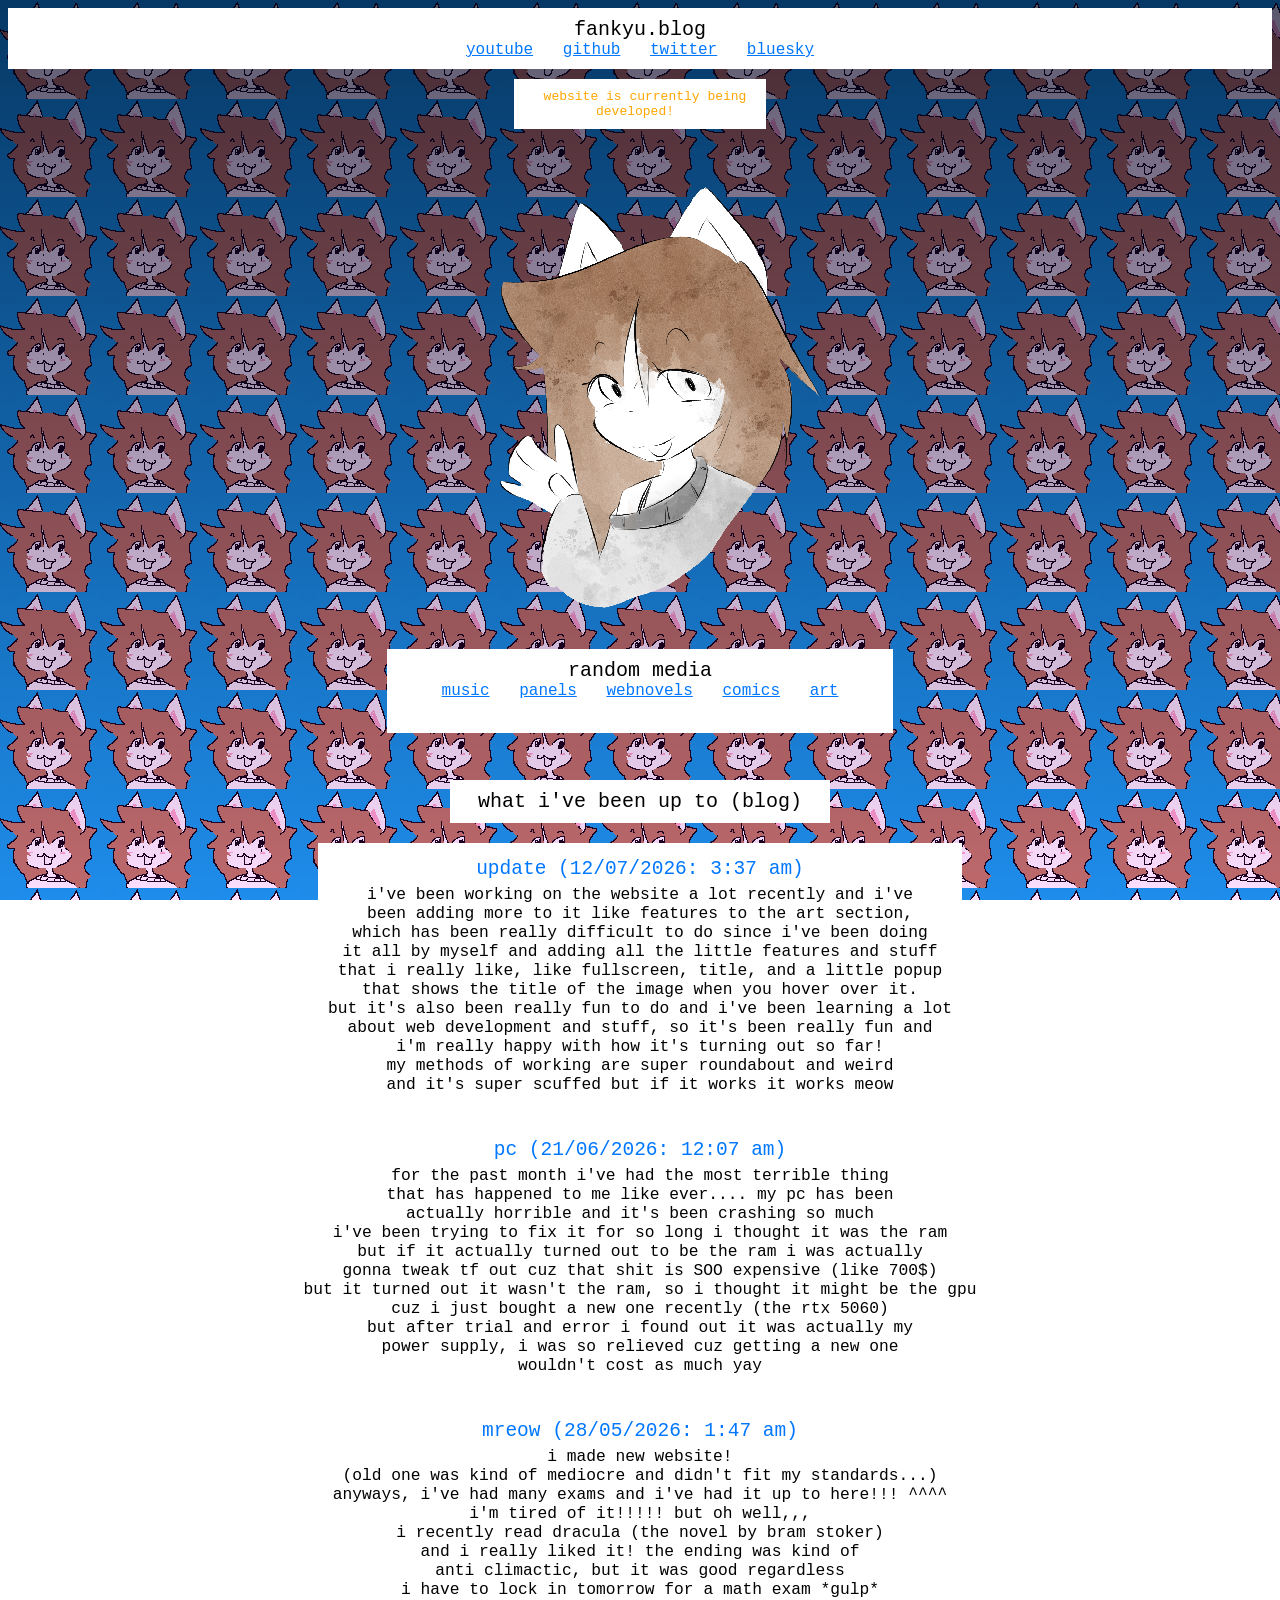
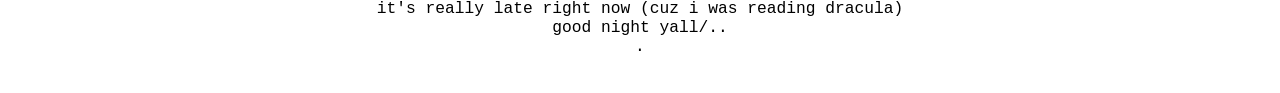
==== index.html @ 1c41a268 "add sneak" ====
<!DOCTYPE html>
<html>
    <head>
        <link rel="stylesheet" href="main.css">
        <meta name="viewport" content="width=device-width, initial-scale=1.0">
    </head>
    <header class="box">
        fankyu.blog
        <div class="links">
            <a href="https://www.youtube.com/@fankuw">youtube</a>
            <a href="https://github.com/fankyuw">github</a>
            <a href="https://x.com/fankyuw">twitter</a>
            <a href="https://bsky.app/profile/fankyu.blog">bluesky</a>
        </div>
    </header>
    <body>
        <div class="gradient">

        </div>
        <div style="color: rgb(255, 166, 0); font-size: 13px; margin-left: 40%;margin-right: 40%;" class="box2">
    
            <a href="https://alvy.moe/" style="color: rgb(255, 166, 0); text-decoration: none;"> website is currently being developed!</a>
        </div>
            <img class="center" src="assets/Illustration50.png" alt="">

        <div class="box2">
            random media
            <div class="links">
                <a href="music/">music</a>
                <a href="panels/">panels</a>
                <a href="webnovels/">webnovels</a>
                <a href="comics/">comics</a>
                <a href="art/">art</a>
            </div>
            <br>
        </div>
        <br>
        <div class="box2" style="margin-left: 35%;margin-right: 35%;">
            what i've been up to (blog)
        </div>
        <div class="imagecontainer">
            <div class="blog">
                <div class="headblog">
                    update (12/07/2026: 3:37 am)
                </div>
                i've been working on the website a lot recently and i've
                <br>been adding more to it like features to the art section,
                <br>which has been really difficult to do since i've been doing
                <br>it all by myself and adding all the little features and stuff
                <br>that i really like, like fullscreen, title, and a little popup
                <br>that shows the title of the image when you hover over it.
                <br>but it's also been really fun to do and i've been learning a lot
                <br>about web development and stuff, so it's been really fun and
                <br>i'm really happy with how it's turning out so far!
                <br>my methods of working are super roundabout and weird
                <br>and it's super scuffed but if it works it works meow
            </div>
            <div class="blog">
                <div class="headblog">
                    pc (21/06/2026: 12:07 am)
                </div>
                for the past month i've  had the most terrible thing
                <br>that has happened to me like ever.... my pc has been
                <br>actually horrible and it's been crashing so much
                <br>i've been trying to fix it for so long i thought it was the ram
                <br>but if it actually turned out to be the ram i was actually
                <br>gonna tweak tf out cuz that shit is SOO expensive (like 700$)
                <br>but it turned out it wasn't the ram, so i thought it might be the gpu
                <br>cuz i just bought a new one recently (the rtx 5060)
                <br>but after trial and error i found out it was actually my
                <br>power supply, i was so relieved cuz getting a new one
                <br>wouldn't cost as much yay
            </div>
            <div class="blog">
                <div class="headblog">
                    mreow (28/05/2026: 1:47 am)
                </div>
                i made new website!
                <br>(old one was kind of mediocre and didn't fit my standards...)
                <br>anyways, i've had many exams and i've had it up to here!!! ^^^^
                <br>i'm tired of it!!!!! but oh well,,, 
                <br>i recently read dracula (the novel by bram stoker)
                <br>and i really liked it! the ending was kind of
                <br>anti climactic, but it was good regardless
                <br>i have to lock in tomorrow for a math exam *gulp*
                <br>it's really late right now (cuz i was reading dracula)
                <br>good night yall/..
                <br> .
            </div>
        </div>
    </body>
</html>
---- main.css ----
body {
    background-image: url("assets/baaaaka.png");
    image-rendering: pixelated;
    background-size: 100px;
    animation: scroll 3s linear infinite;
    font-size: x-large;
    background-attachment: fixed;
}

header{

    align-items: center;
    justify-content: center;
    text-align: center;
}

a{
    color: rgb(0, 119, 255);
    margin: 10px;
}

@keyframes scroll{
    0%{
        background-position: 0 0;
    }
    100%{
        background-position: -100px -200px;
    }
}

.gradient{
    background-image: linear-gradient(to bottom,rgba(9, 4, 36, 0.671),rgba(234, 0, 255, 0.13));
    position:fixed;
    top: 0%;
    right: 0%;
    left: 0%;
    bottom: 0%;
    margin: 0;
    padding: 10px;
    z-index: -10;
}

.links{
    display:block;
    font-size: 16px;
    
}

.box{
    background-color: white;
    padding: 10px;
    font-family:monospace;
}

.box2{
    background-color: white;
    padding: 10px;
    font-family:monospace;
    display: block;
    margin: 10px;
    margin-left: 30%;
    margin-right: 30%;
    align-items: center;
    justify-content: center;
    text-align: center;
}

.center{
    display: block;
    align-items: center;
    justify-content: center;
    width: 500px;
    margin: auto;
}

.imagecontainer{
    margin: auto;
    flex-wrap: wrap;
    display: flex;
    align-items: center;
    justify-content: center;
    grid-auto-flow: column ;
}

.img{
    height: 600px;
}

.popin{
    display: none;
    background-color: white;
    font-family:monospace;
    width: 100%;
    height: 10%;
    top: -101%;
    position: relative;
}

.bottomPopin{
    width: 100%;
    height: 15%;
    position: relative;
    background-color: rgb(0, 119, 255);
    top: 50%
}

.openbox{
    background-color: white;
    padding: 10px;
    font-family:monospace;
    display: block;
    margin: 10px;
    align-items: center;
    justify-content: center;
    text-align: center;
    width: 200px;
}


.blog{
    background-color: white;
    padding: 10px;
    font-size: smaller;
    font-family:monospace;
    display: block;
    margin: 10px;
    align-items: center;
    justify-content: center;
    text-align: center;
}

.headblog{
    color: rgb(0, 119, 255);
    padding: 5px;
    font-size: larger;

}

.cButton{
    color: rgb(0, 119, 255);
    height: 36px;
    left: 92%;
    top: -40%;
    position: relative;
    
}
.cButton:hover{
    cursor: pointer;
}

.modal{
    display: none;
    position: fixed;
    z-index: 1;
    left: 0;
    top: 0;
    width: 100%;
    height: 100%;
    overflow: auto;
    background-color: rgb(0,0,0);
    background-color: rgba(0,0,0,0.4);
    justify-content: center;
    align-items: center;
}

.modal-image{
    display: block;
    margin: auto;
    width: 40%;
    justify-content: center;
    align-items: center;
}
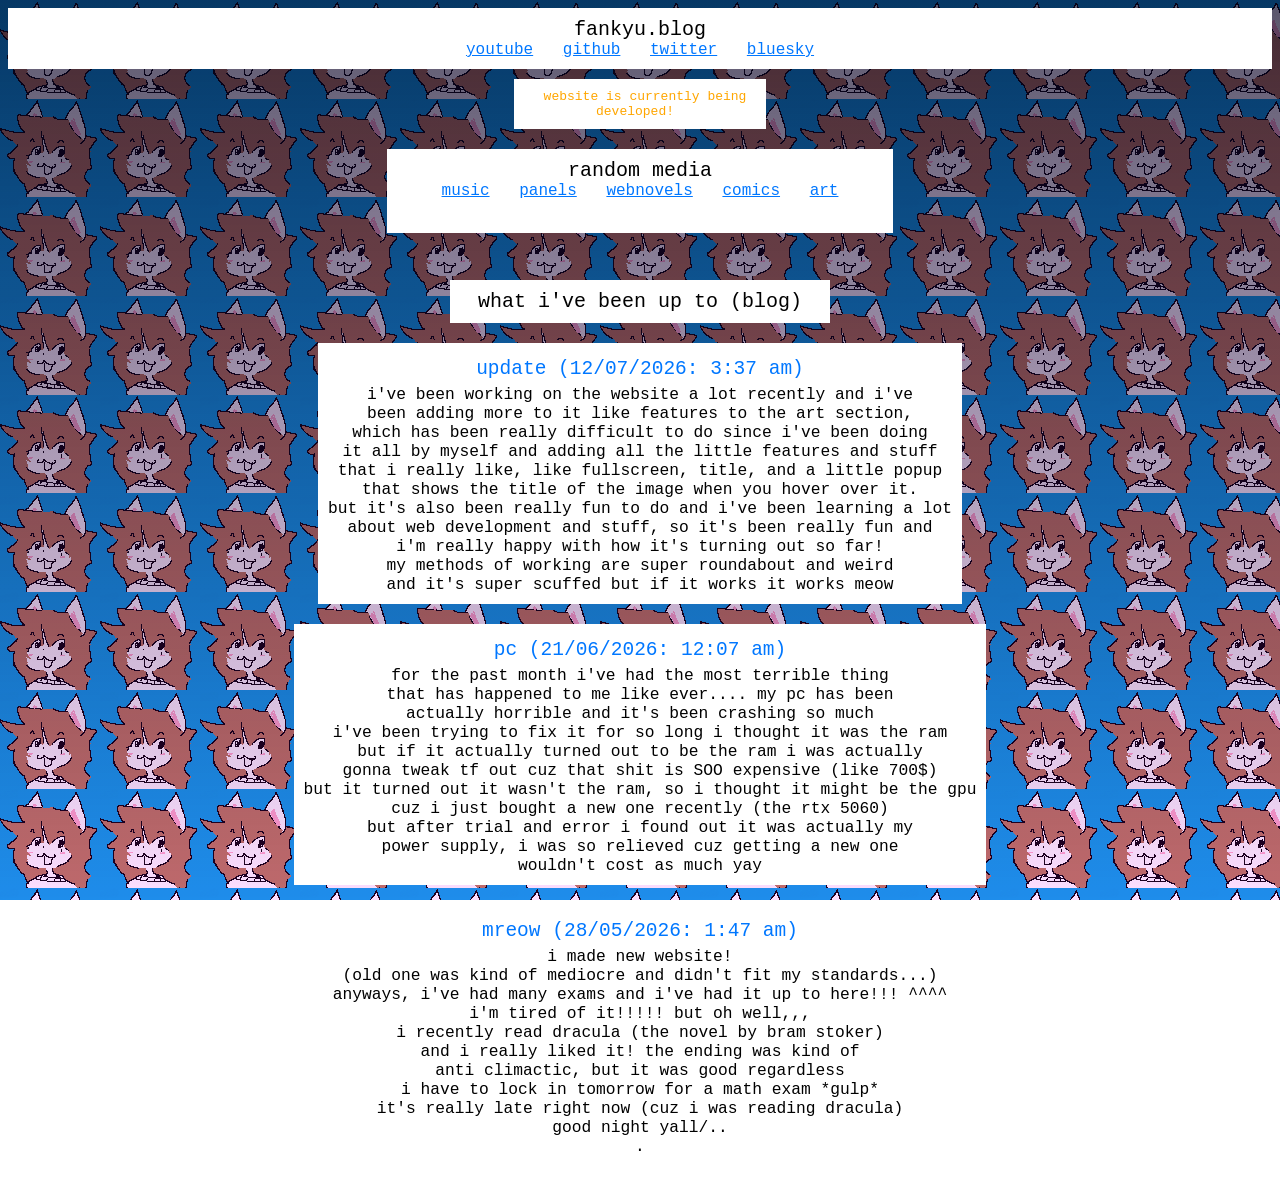
==== commit 1898a51a: "change art in menu" ====
--- a/index.html
+++ b/index.html
@@ -21,7 +21,7 @@
     
             <a href="https://alvy.moe/" style="color: rgb(255, 166, 0); text-decoration: none;"> website is currently being developed!</a>
         </div>
-            <img class="center" src="assets/Illustration50.png" alt="">
+            <img class="center" src="assets/sigma.png" alt="">
 
         <div class="box2">
             random media
--- a/main.css
+++ b/main.css
@@ -69,7 +69,7 @@
     display: block;
     align-items: center;
     justify-content: center;
-    width: 500px;
+    width: 650px;
     margin: auto;
 }
 
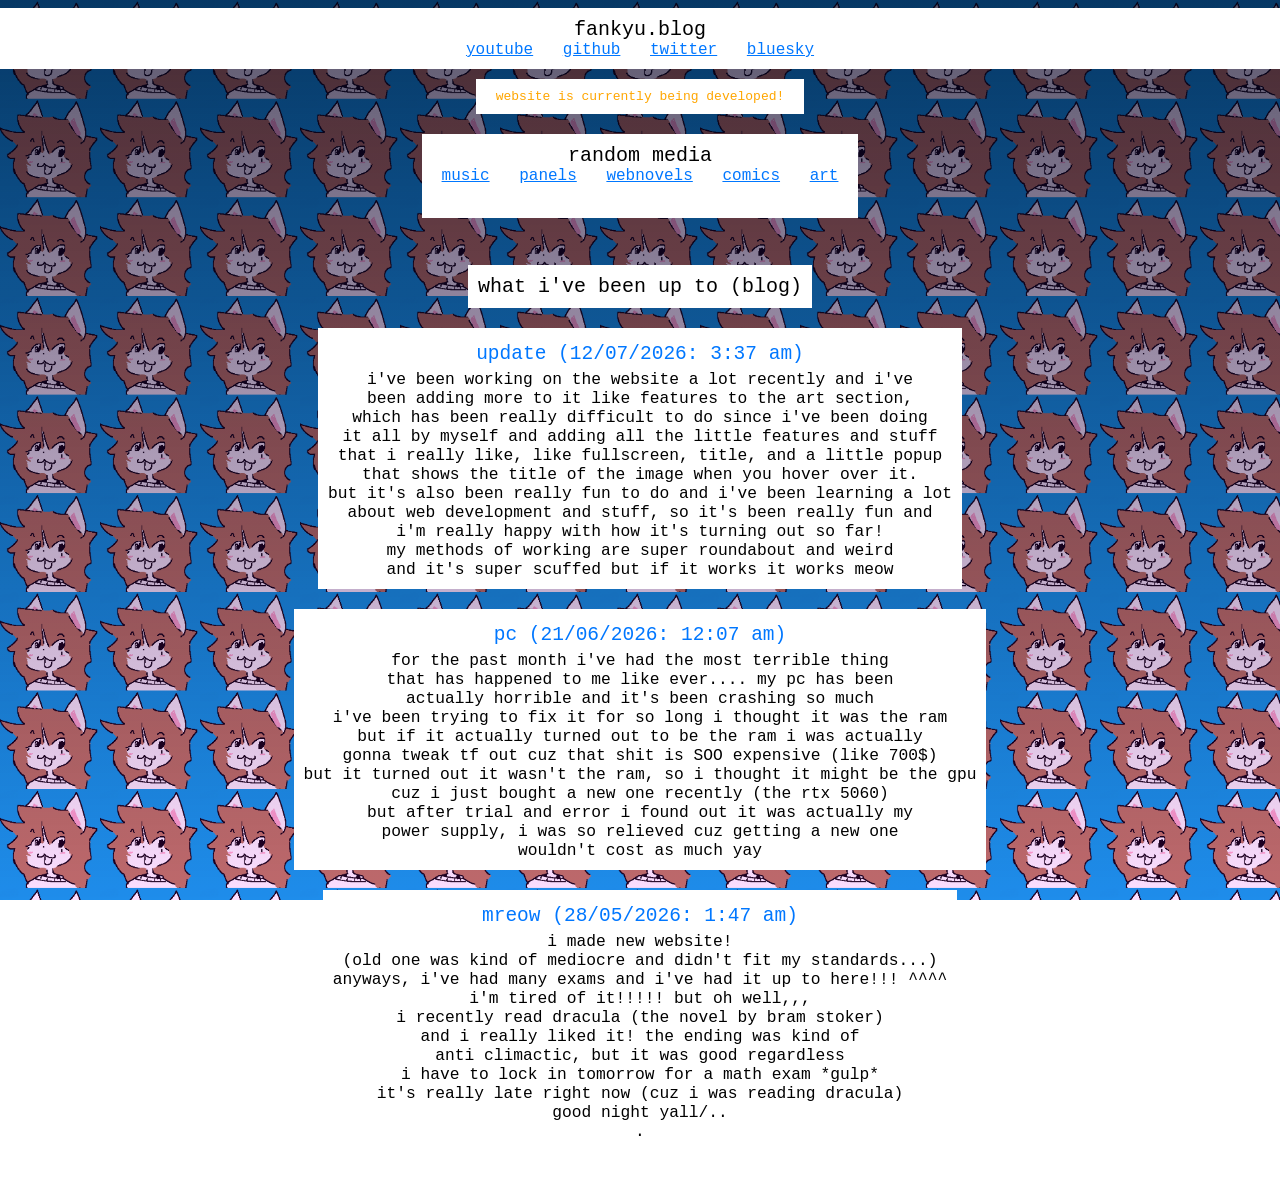
==== commit 5c148d43: "tried to fix mobile support but it only worked a lil FIX LATER" ====
--- a/index.html
+++ b/index.html
@@ -17,7 +17,7 @@
         <div class="gradient">
 
         </div>
-        <div style="color: rgb(255, 166, 0); font-size: 13px; margin-left: 40%;margin-right: 40%;" class="box2">
+        <div style="color: rgb(255, 166, 0); font-size: 13px; max-width: 375px" class="box2">
     
             <a href="https://alvy.moe/" style="color: rgb(255, 166, 0); text-decoration: none;"> website is currently being developed!</a>
         </div>
@@ -35,7 +35,7 @@
             <br>
         </div>
         <br>
-        <div class="box2" style="margin-left: 35%;margin-right: 35%;">
+        <div class="box2">
             what i've been up to (blog)
         </div>
         <div class="imagecontainer">
--- a/main.css
+++ b/main.css
@@ -1,14 +1,18 @@
 body {
     background-image: url("assets/baaaaka.png");
-    image-rendering: pixelated;
+    /* image-rendering: pixelated; */
     background-size: 100px;
     animation: scroll 3s linear infinite;
     font-size: x-large;
     background-attachment: fixed;
+    justify-content: center;
+    align-items: center;
+    display: grid;
+    place-items: center;
 }
 
 header{
-
+    width: 100%;
     align-items: center;
     justify-content: center;
     text-align: center;
@@ -29,6 +33,7 @@
 }
 
 .gradient{
+    image-rendering:auto;
     background-image: linear-gradient(to bottom,rgba(9, 4, 36, 0.671),rgba(234, 0, 255, 0.13));
     position:fixed;
     top: 0%;
@@ -58,8 +63,6 @@
     font-family:monospace;
     display: block;
     margin: 10px;
-    margin-left: 30%;
-    margin-right: 30%;
     align-items: center;
     justify-content: center;
     text-align: center;
@@ -70,6 +73,7 @@
     align-items: center;
     justify-content: center;
     width: 650px;
+    max-width: 80%;
     margin: auto;
 }
 
@@ -138,7 +142,8 @@
 
 .cButton{
     color: rgb(0, 119, 255);
-    height: 36px;
+    image-rendering: pixel;
+    height: 65%;
     left: 92%;
     top: -40%;
     position: relative;
@@ -166,7 +171,13 @@
 .modal-image{
     display: block;
     margin: auto;
-    width: 40%;
+    max-width: 80%;
     justify-content: center;
     align-items: center;
+}
+
+.modal-content{
+    justify-content: center;
+    align-items: center;
+    position: relative;
 }
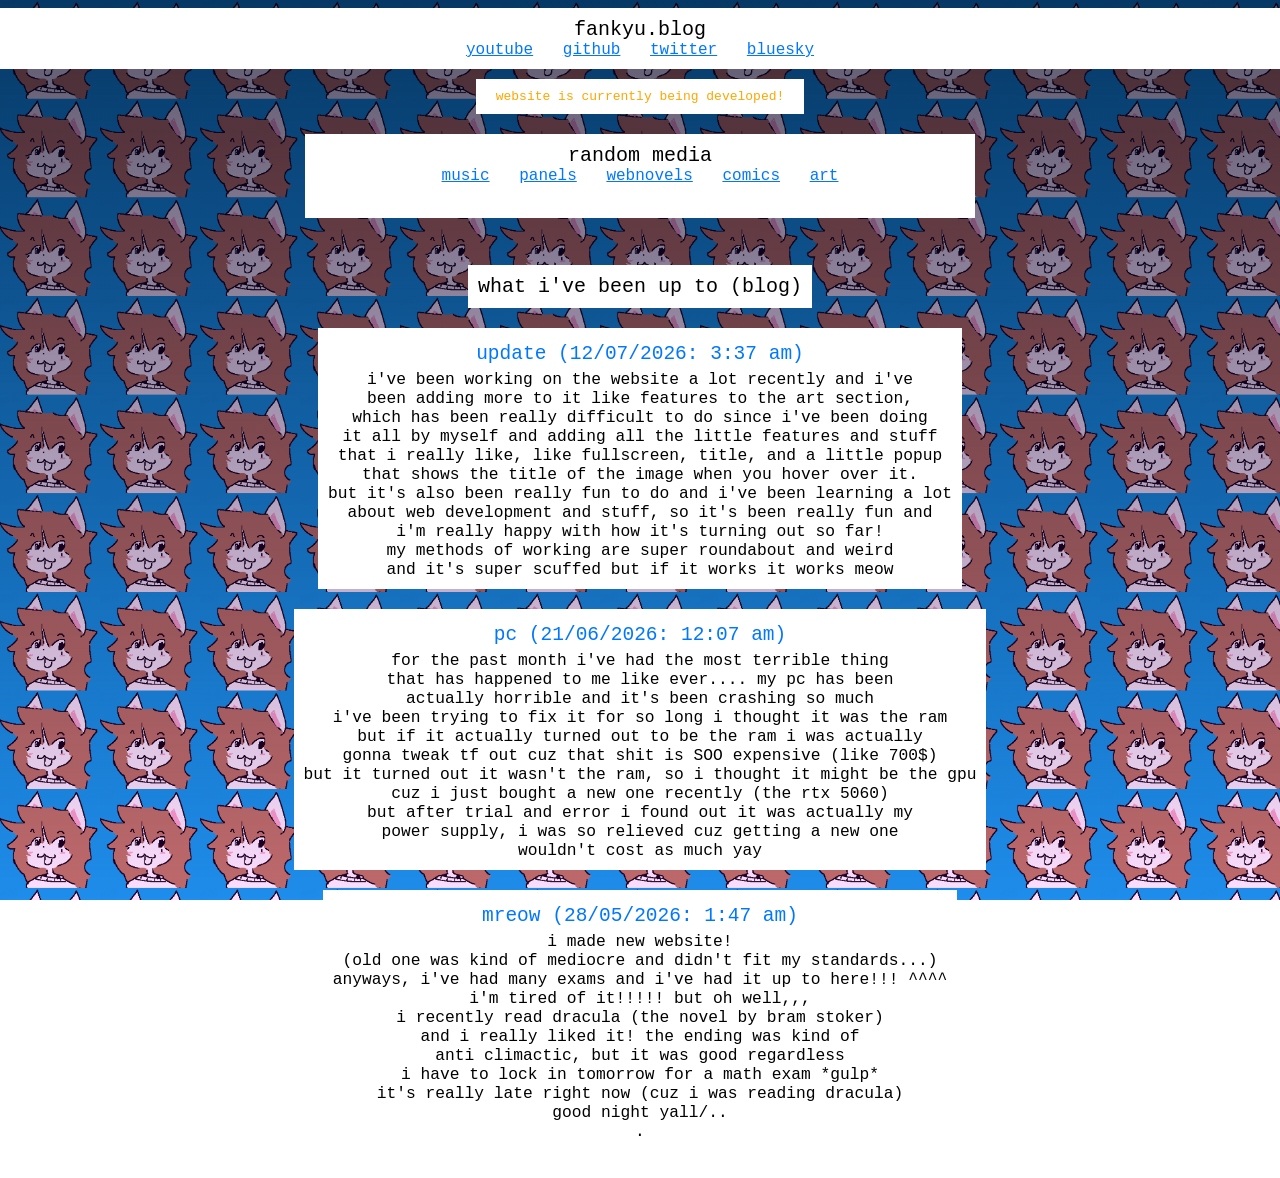
==== commit 111b992d: "tried to fix again" ====
--- a/index.html
+++ b/index.html
@@ -23,7 +23,7 @@
         </div>
             <img class="center" src="assets/sigma.png" alt="">
 
-        <div class="box2">
+        <div class="box2" style="max-width: 650px; width: 80%;">
             random media
             <div class="links">
                 <a href="music/">music</a>
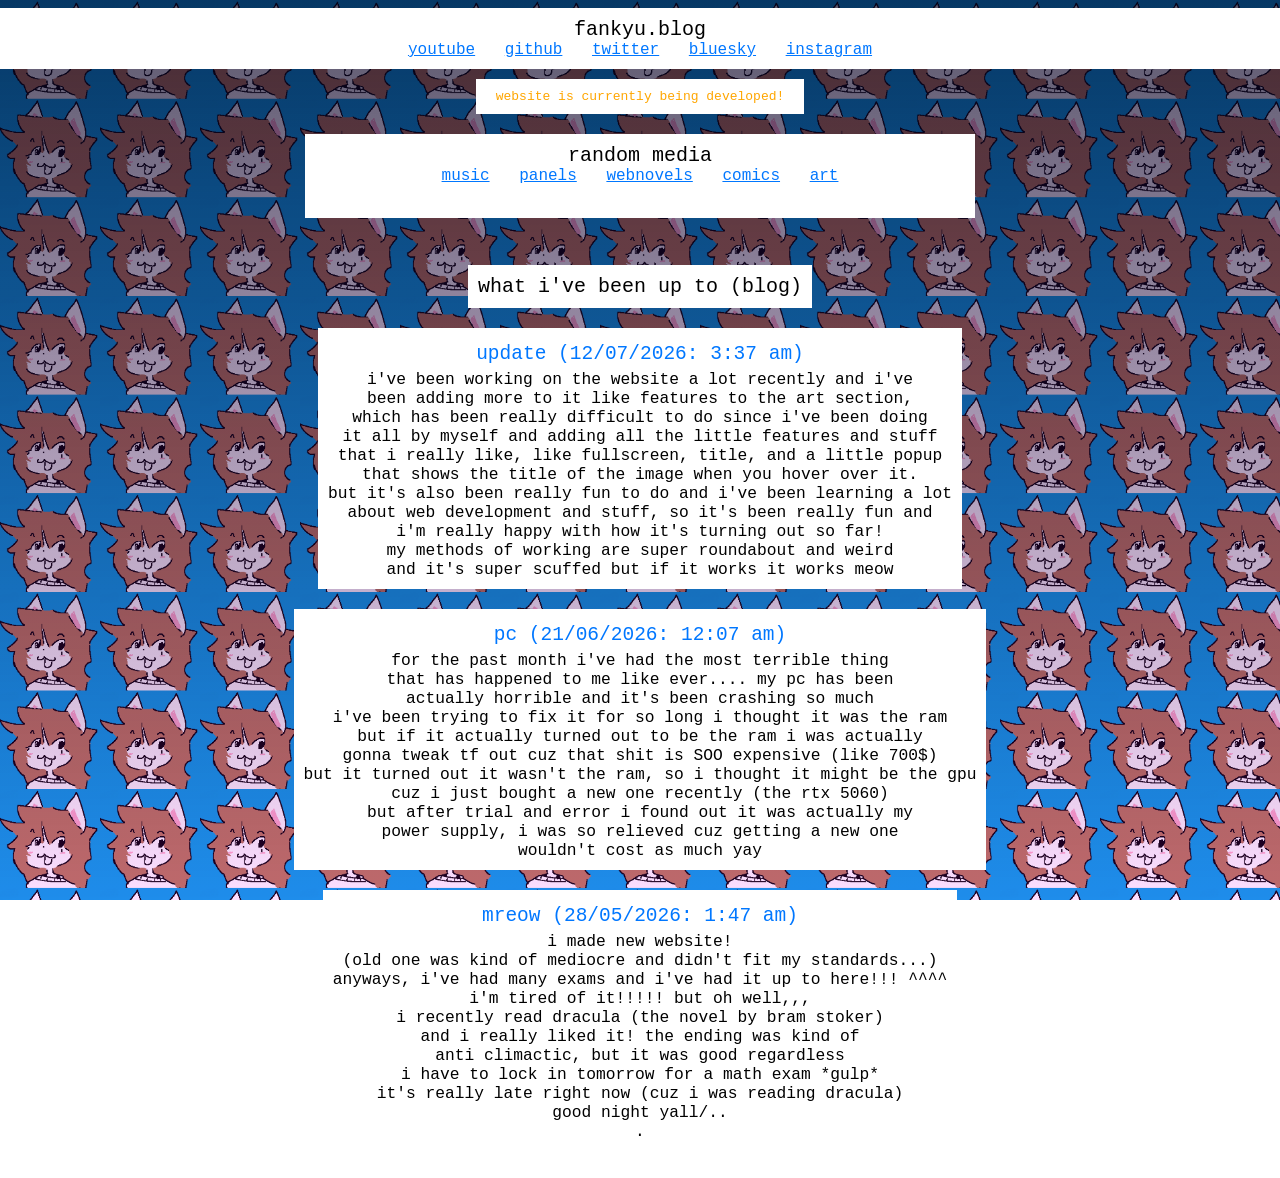
==== commit 6a7620b5: "added instagram" ====
--- a/index.html
+++ b/index.html
@@ -11,6 +11,7 @@
             <a href="https://github.com/fankyuw">github</a>
             <a href="https://x.com/fankyuw">twitter</a>
             <a href="https://bsky.app/profile/fankyu.blog">bluesky</a>
+            <a href="https://www.instagram.com/fankyuspace/">instagram</a>
         </div>
     </header>
     <body>
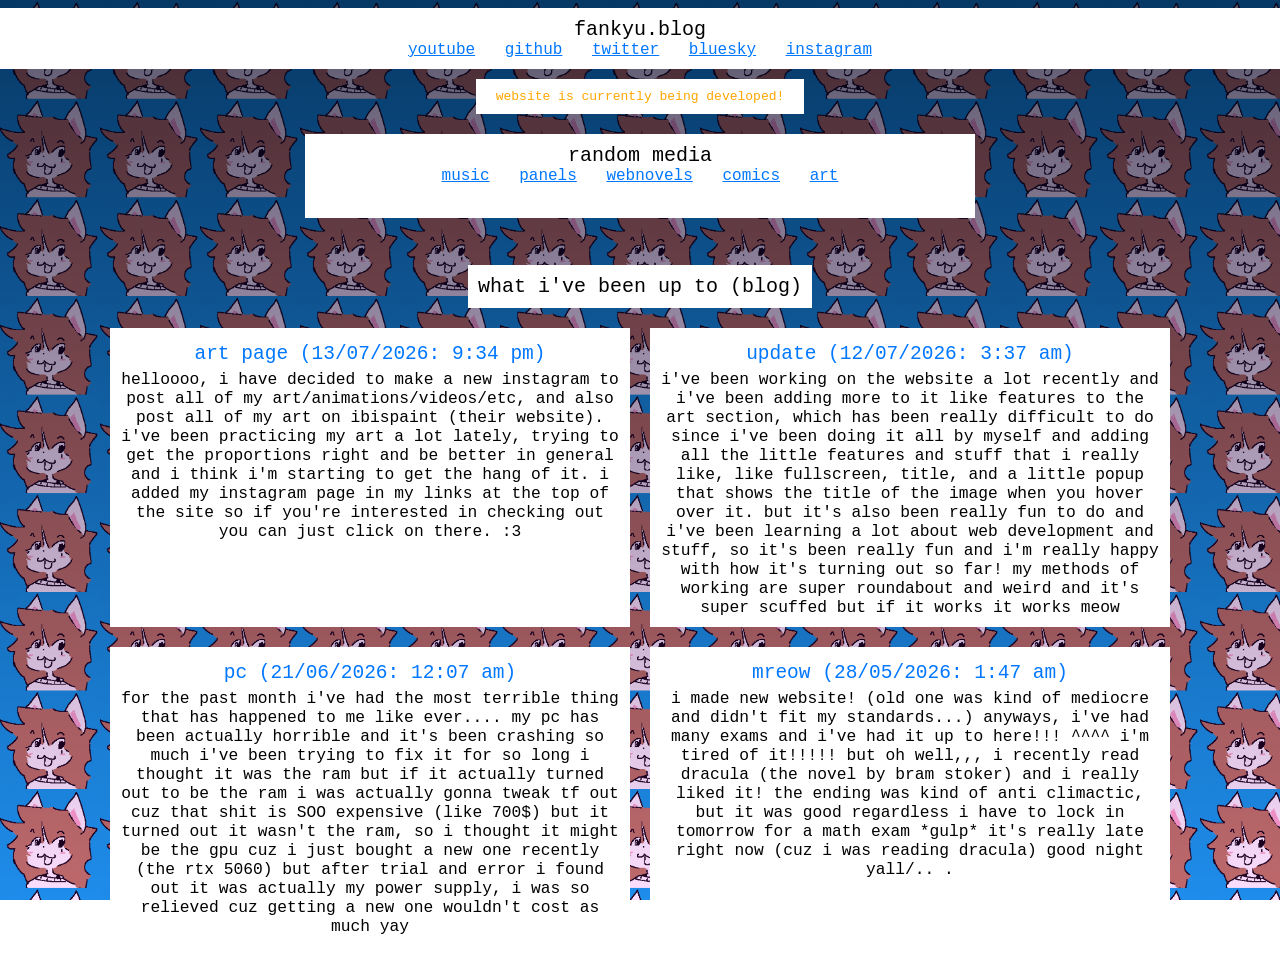
==== commit c0941362: "added blog post and edited css to make blogs look better" ====
--- a/index.html
+++ b/index.html
@@ -42,51 +42,61 @@
         <div class="imagecontainer">
             <div class="blog">
                 <div class="headblog">
+                    art page (13/07/2026: 9:34 pm)
+                </div>
+                helloooo, i have decided to make a new instagram to post all of my art/animations/videos/etc,
+                and also post all of my art on ibispaint (their website). i've been practicing my art
+                a lot lately, trying to get the proportions right and be better in general and i think
+                i'm starting to get the hang of it. i added my instagram page in my links at the top of the site
+                so if you're interested in checking out you can just click on there. :3
+            </div>
+            <div class="blog">
+                <div class="headblog">
                     update (12/07/2026: 3:37 am)
                 </div>
                 i've been working on the website a lot recently and i've
-                <br>been adding more to it like features to the art section,
-                <br>which has been really difficult to do since i've been doing
-                <br>it all by myself and adding all the little features and stuff
-                <br>that i really like, like fullscreen, title, and a little popup
-                <br>that shows the title of the image when you hover over it.
-                <br>but it's also been really fun to do and i've been learning a lot
-                <br>about web development and stuff, so it's been really fun and
-                <br>i'm really happy with how it's turning out so far!
-                <br>my methods of working are super roundabout and weird
-                <br>and it's super scuffed but if it works it works meow
+                been adding more to it like features to the art section,
+                which has been really difficult to do since i've been doing
+                it all by myself and adding all the little features and stuff
+                that i really like, like fullscreen, title, and a little popup
+                that shows the title of the image when you hover over it.
+                but it's also been really fun to do and i've been learning a lot
+                about web development and stuff, so it's been really fun and
+                i'm really happy with how it's turning out so far!
+                my methods of working are super roundabout and weird
+                and it's super scuffed but if it works it works meow
             </div>
             <div class="blog">
                 <div class="headblog">
                     pc (21/06/2026: 12:07 am)
                 </div>
                 for the past month i've  had the most terrible thing
-                <br>that has happened to me like ever.... my pc has been
-                <br>actually horrible and it's been crashing so much
-                <br>i've been trying to fix it for so long i thought it was the ram
-                <br>but if it actually turned out to be the ram i was actually
-                <br>gonna tweak tf out cuz that shit is SOO expensive (like 700$)
-                <br>but it turned out it wasn't the ram, so i thought it might be the gpu
-                <br>cuz i just bought a new one recently (the rtx 5060)
-                <br>but after trial and error i found out it was actually my
-                <br>power supply, i was so relieved cuz getting a new one
-                <br>wouldn't cost as much yay
+                that has happened to me like ever.... my pc has been
+                actually horrible and it's been crashing so much
+                i've been trying to fix it for so long i thought it was the ram
+                but if it actually turned out to be the ram i was actually
+                gonna tweak tf out cuz that shit is SOO expensive (like 700$)
+                but it turned out it wasn't the ram, so i thought it might be the gpu
+                cuz i just bought a new one recently (the rtx 5060)
+                but after trial and error i found out it was actually my
+                power supply, i was so relieved cuz getting a new one
+                wouldn't cost as much yay
             </div>
             <div class="blog">
                 <div class="headblog">
                     mreow (28/05/2026: 1:47 am)
                 </div>
                 i made new website!
-                <br>(old one was kind of mediocre and didn't fit my standards...)
-                <br>anyways, i've had many exams and i've had it up to here!!! ^^^^
-                <br>i'm tired of it!!!!! but oh well,,, 
-                <br>i recently read dracula (the novel by bram stoker)
-                <br>and i really liked it! the ending was kind of
-                <br>anti climactic, but it was good regardless
-                <br>i have to lock in tomorrow for a math exam *gulp*
-                <br>it's really late right now (cuz i was reading dracula)
-                <br>good night yall/..
-                <br> .
+                (old one was kind of mediocre and didn't fit my standards...)
+                anyways, i've had many exams and i've had it up to here!!! ^^^^
+                i'm tired of it!!!!! but oh well,,, 
+                i recently read dracula (the novel by bram stoker)
+                and i really liked it! the ending was kind of
+                anti climactic, but it was good regardless
+                i have to lock in tomorrow for a math exam *gulp*
+                it's really late right now (cuz i was reading dracula)
+                good night yall/..
+                 .
             </div>
         </div>
     </body>
--- a/main.css
+++ b/main.css
@@ -81,7 +81,6 @@
     margin: auto;
     flex-wrap: wrap;
     display: flex;
-    align-items: center;
     justify-content: center;
     grid-auto-flow: column ;
 }
@@ -131,6 +130,7 @@
     align-items: center;
     justify-content: center;
     text-align: center;
+    max-width: 500px;
 }
 
 .headblog{
@@ -147,6 +147,7 @@
     left: 92%;
     top: -40%;
     position: relative;
+    image-rendering: pixelated;
     
 }
 .cButton:hover{
